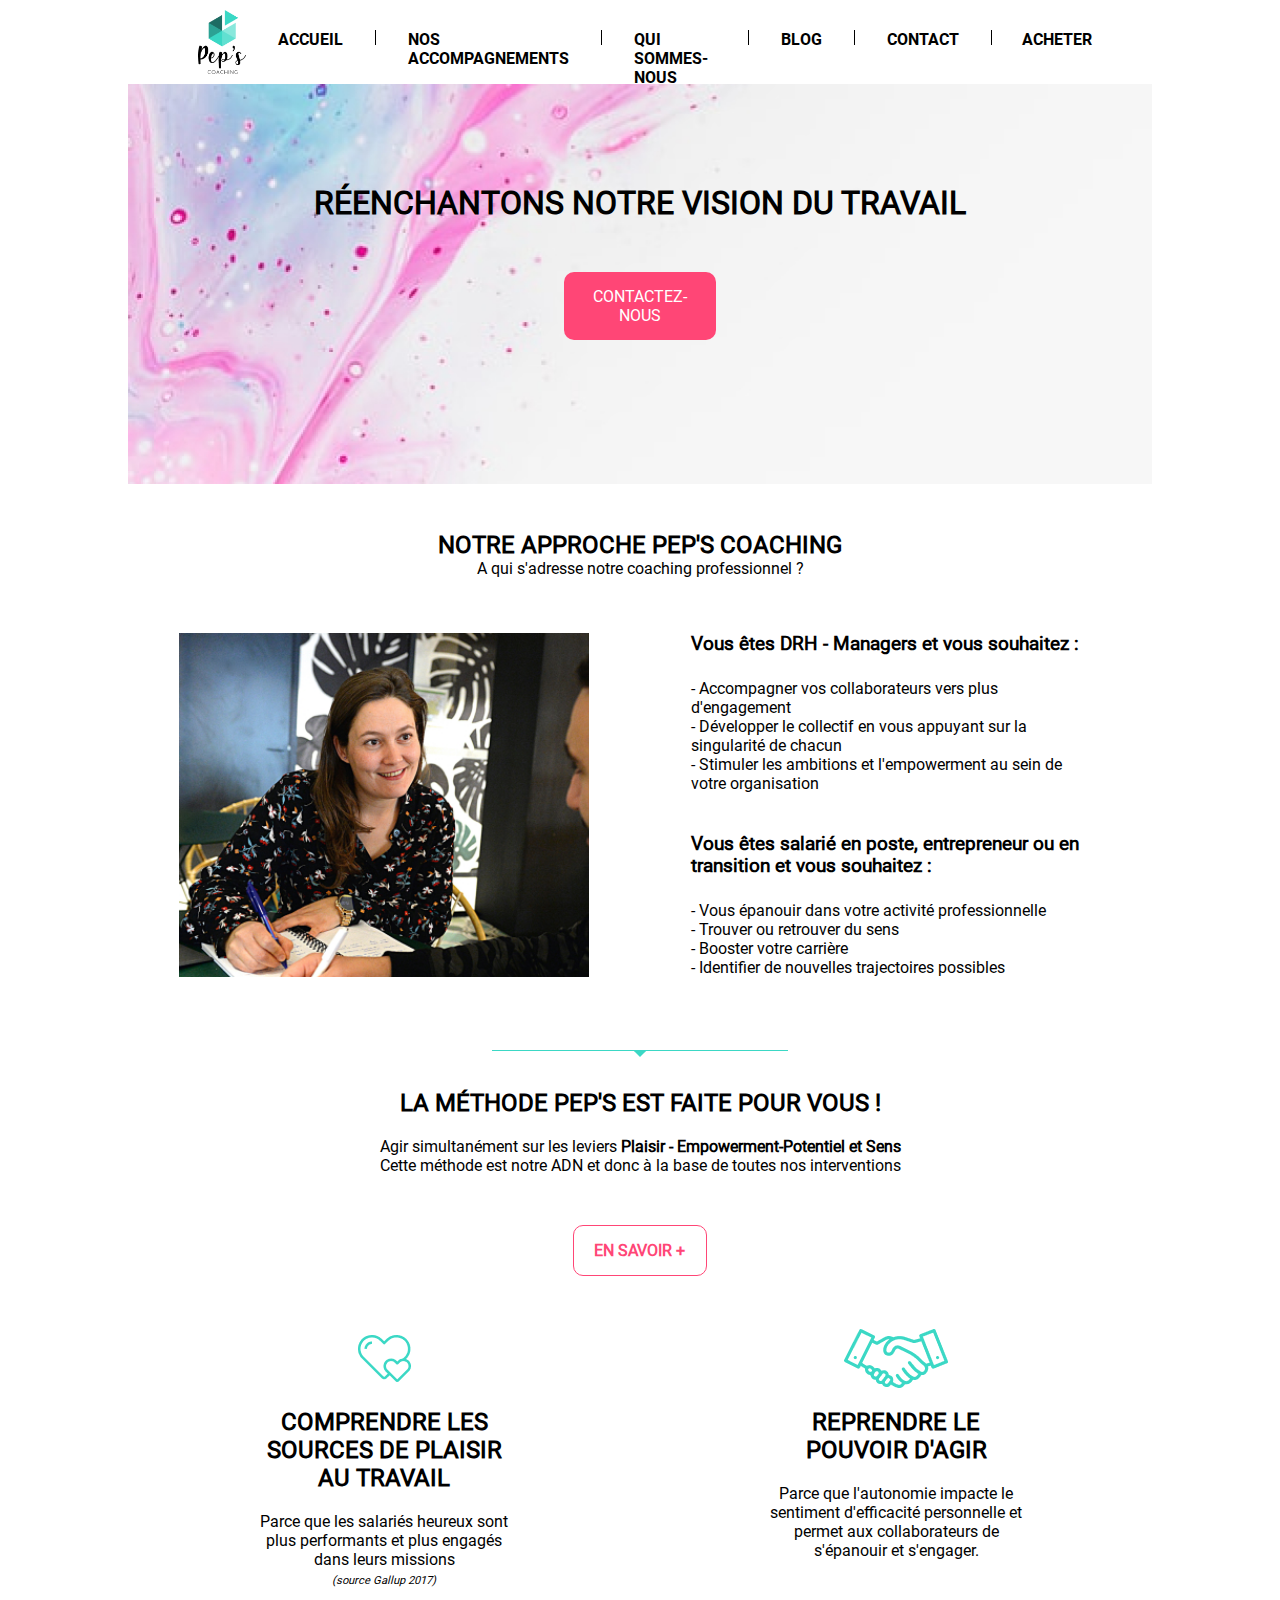
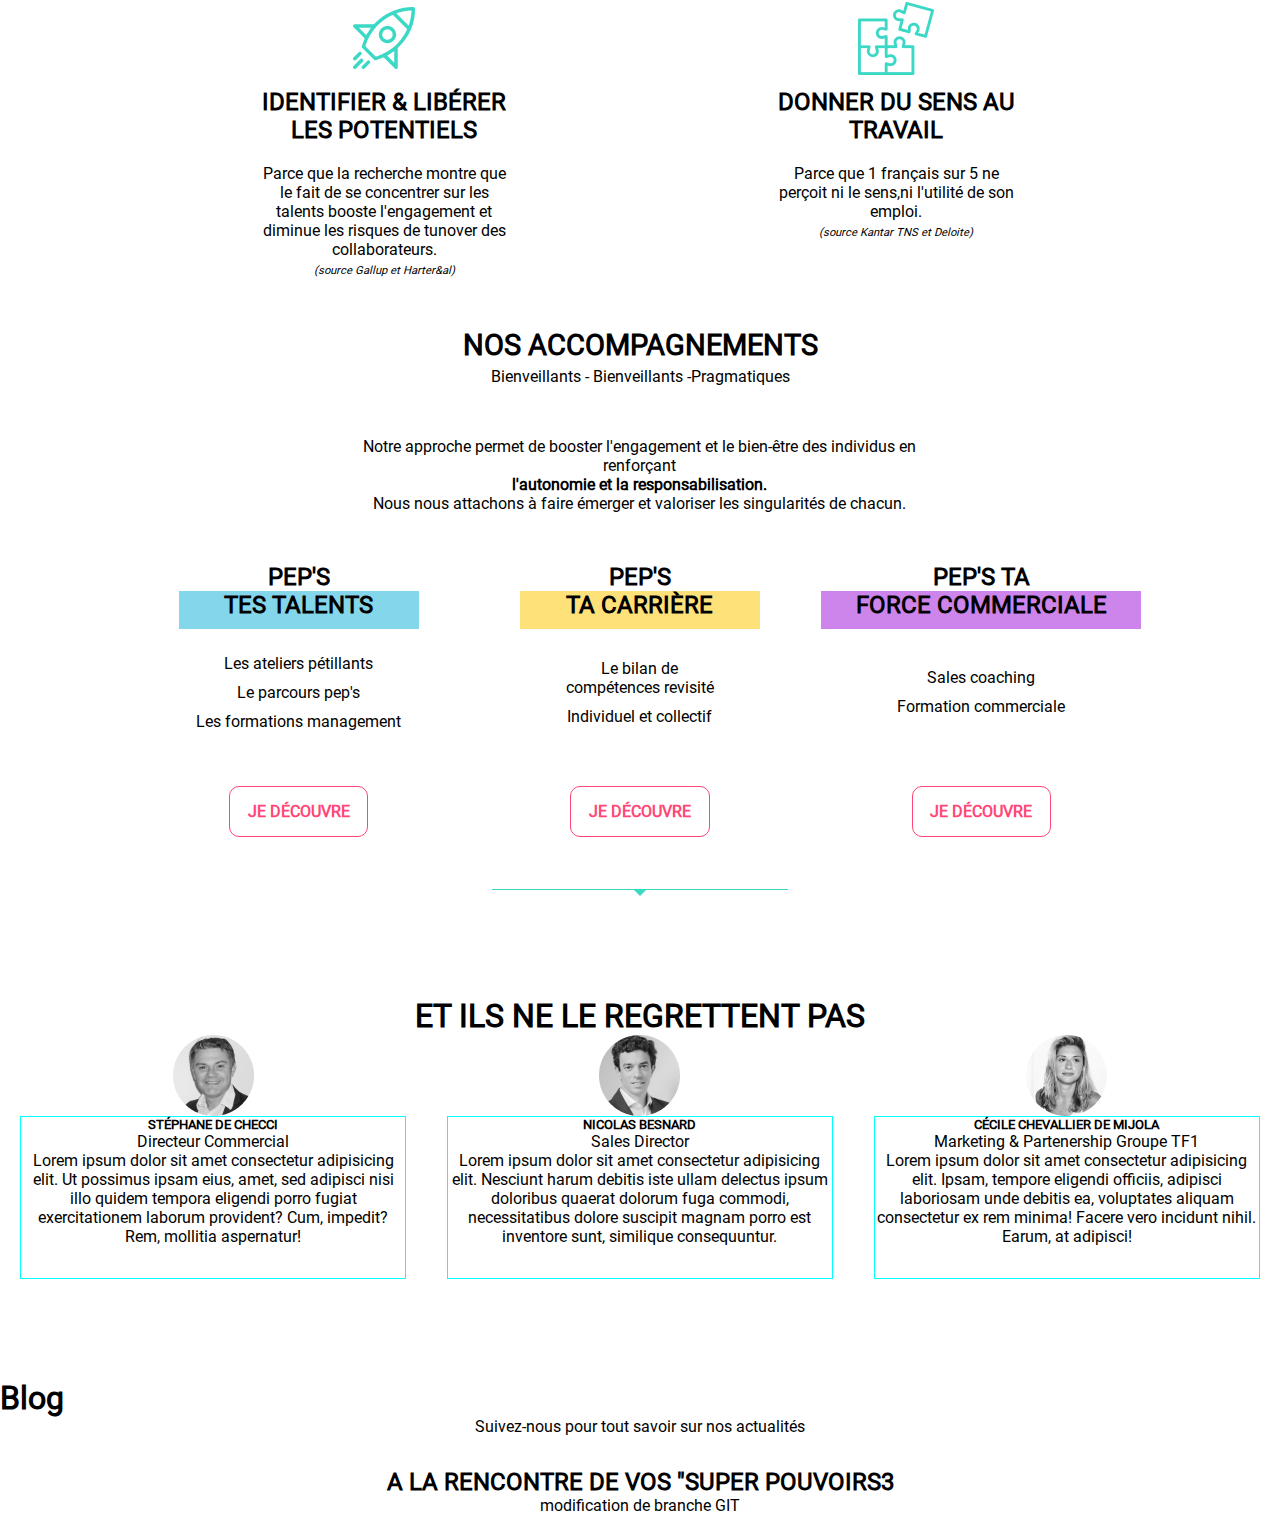
==== assets/index.html @ 3a13895c "Ajout d'un paragraphe" ====
<!DOCTYPE html>
<html lang="fr">

    <head>
        <meta charset="UTF-8">
        <meta http-equiv="X-UA-Compatible" content="IE=edge">
        <meta name="viewport" content="width=device-width, initial-scale=1.0">
        <link rel="stylesheet" href="style.css">
        <title>Pep's Coaching</title>
    </head>

    <body>
        <div class="wrap">
            
            <!---------- NAVBAR + LOGO -------->
            <nav>
                <img src="./Image/Logo.png" alt="Ceci et le logo">
                <div class="navBar">
                    <div class="barre">ACCUEIL</div>
                    <div class="barre">NOS ACCOMPAGNEMENTS</div>
                    <div class="barre">QUI SOMMES-NOUS</div>
                    <div class="barre">BLOG</div>
                    <div class="barre">CONTACT</div>
                    <div>ACHETER</div>
                </div>
            </nav>

            <!----------- HEADER ----------->
            <header>
                <h1>RÉENCHANTONS NOTRE VISION DU TRAVAIL</h1>
                
                <div id="bouton1">
                    <p>CONTACTEZ-NOUS</p>
                </div>
            </header>

            <!------------ MAIN ------------>
            <main>

                <div class="notreApproche">
                    <h2>NOTRE APPROCHE PEP'S COACHING</h2>
                    <p>A qui s'adresse notre coaching professionnel ?</p>
                </div>

                <div class="container firstContainer">
                    <div id="image">
                    </div>
                    <div id="columnFirstSection" class="textColumn">
                        <div>
                            <h3>Vous êtes DRH - Managers et vous souhaitez :</h3>
                            <ul>
                                <li>- Accompagner vos collaborateurs vers plus d'engagement</li>
                                <li>- Développer le collectif en vous appuyant sur la singularité de chacun</li>
                                <li>- Stimuler les ambitions et l'empowerment au sein de votre organisation</li>
                            </ul>
                        </div>
        
                        <div>
                            <h3>Vous êtes salarié en poste, entrepreneur ou en transition et vous souhaitez :</h3>
                            <ul>
                                <li>- Vous épanouir dans votre activité professionnelle</li>
                                <li>- Trouver ou retrouver du sens</li>
                                <li>- Booster votre carrière</li>
                                <li>- Identifier de nouvelles trajectoires possibles</li>
                            </ul>
                        </div>
                    </div>
                </div>

                <div class="containerFleche">
                    <div id="barrefleche">

                    </div>
                </div>

                <div>
                    <h2>LA MÉTHODE PEP'S EST FAITE POUR VOUS !</h2>

                    <ul class="methode">
                        <li>Agir simultanément sur les leviers <span>Plaisir - Empowerment-Potentiel et Sens</span></li>
                        <li>Cette méthode est notre ADN et donc à la base de toutes nos interventions</li>
                    </ul>

                    <div id="enSavoir" class="boutonRouge">
                        <p>EN SAVOIR +</p>
                    </div>

                </div>

                <div class="container">

                    <div class="containerWithIcones">

                        <div id="icone"></div>

                        <h4>COMPRENDRE LES SOURCES DE PLAISIR AU TRAVAIL</h4>

                        <p>
                            Parce que les salariés heureux sont plus performants et plus engagés dans leurs missions
                            <br /><em>(source Gallup 2017)</em>
                        </p>

                    </div>

                    <div class="containerWithIcones">

                        <div id="icone1"></div>

                        <h4>REPRENDRE LE POUVOIR D'AGIR</h4>

                        <p>
                            Parce que l'autonomie impacte le sentiment d'efficacité personnelle et permet aux collaborateurs de s'épanouir et s'engager.
                        </p>

                    </div>

                </div>

                <div class="container">
                    <div class="containerWithIcones">
                        <div id="icone2"></div> 
                        <h4>IDENTIFIER & LIBÉRER LES POTENTIELS</h4>
                        <p>
                            Parce que la recherche montre que le fait de se concentrer sur les talents booste l'engagement et diminue les risques de tunover des collaborateurs.
                            <br /><em>(source Gallup et Harter&al)</em>
                        </p>
                    </div>
                    <div class="containerWithIcones">
                        <div id="icone3"></div>
                        <h4>DONNER DU SENS AU TRAVAIL</h4>
                        <p>
                            Parce que 1 français sur 5 ne perçoit ni le sens,ni l'utilité de son emploi.
                            <br /><em>(source Kantar TNS et Deloite)</em>
                        </p>
                    </div>
                </div>



                <div class="container divAccomp">
                    <div>
                        <h3>NOS ACCOMPAGNEMENTS</h3>
                        <p>Bienveillants - Bienveillants -Pragmatiques</p>
                    </div>
                    <div>
                        <p>Notre approche permet de booster l'engagement et le bien-être des individus en renforçant <br /><span>l'autonomie et la responsabilisation.</span><br />Nous nous attachons à faire émerger et valoriser les singularités de chacun.</p>
                    </div>
                </div>







                <div class="container">

                    <div class="flexColumn">
                        <h4>PEP'S<br />
                            <span id="underlineTitle1">
                                TES TALENTS
                            </span>
                        </h4>
                        <ul>
                            <li>Les ateliers pétillants</li>
                            <li>Le parcours pep's</li>
                            <li> Les formations management</li> 
                        </ul>
                        <div class="boutonRouge">
                            <p>JE DÉCOUVRE</p>
                        </div>
                    </div>

                    <div class="flexColumn">
                        <h4>PEP'S<br />
                            <span id="underlineTitle2">
                                TA CARRIÈRE
                            </span>
                        </h4>                   
                        <ul>
                            <li>Le bilan de<br />compétences revisité</li> 
                            <li>Individuel et collectif</li>
                        </ul>
                        <div class="boutonRouge">
                            <p>JE DÉCOUVRE</p>
                        </div>
                    </div> 

                    <div class="flexColumn">
                        <h4>PEP'S TA<br />
                            <span id="underlineTitle3">FORCE COMMERCIALE</span>
                        </h4>
                        <ul>
                           <li>Sales coaching</li>
                           <li>Formation commerciale</li>
                        </ul>
                        <div class="boutonRouge">
                            <p>JE DÉCOUVRE</p>
                        </div>
                    </div>

                </div>
                <div class="containerFleche">
                    <div id="barrefleche">

                    </div>
                </div>
            </main>
        </div>
        <section>
            <div class="container directorBox">
                <h1>ET ILS NE LE REGRETTENT PAS</h1>
                <div class="containerDirector">
                    <div class="flexColumn">
                        <img src="./Image/Patrick.jpg" />
                        <div class="borderBlue">
                            <div>
                                <h5>STÉPHANE DE CHECCI</h5>
                                <p>Directeur Commercial</p>
                            </div>
                            <p>Lorem ipsum dolor sit amet consectetur adipisicing elit. Ut possimus ipsam eius, amet, sed adipisci nisi illo quidem tempora eligendi porro fugiat exercitationem laborum provident? Cum, impedit? Rem, mollitia aspernatur!</p>
                        </div>

                    </div>
                    <div class="flexColumn">
                        <img src="./Image/Francis.jpg">
                        <div class="borderBlue">
                            <div>
                                <h5>NICOLAS BESNARD</h5>
                                <p>Sales Director</p>
                            </div>
                            <p>Lorem ipsum dolor sit amet consectetur adipisicing elit. Nesciunt harum debitis iste ullam delectus ipsum doloribus quaerat dolorum fuga commodi, necessitatibus dolore suscipit magnam porro est inventore sunt, similique consequuntur.</p>
                        </div>
                    </div>
                    <div class="flexColumn">
                        <img src="./Image/valerie.jpg">
                        <div class="borderBlue">
                            <div>
                                <h5>CÉCILE CHEVALLIER DE MIJOLA</h5>
                                <p>Marketing & Partenership Groupe TF1</p>
                            </div>
                            <p>Lorem ipsum dolor sit amet consectetur adipisicing elit. Ipsam, tempore eligendi officiis, adipisci laboriosam unde debitis ea, voluptates aliquam consectetur ex rem minima! Facere vero incidunt nihil. Earum, at adipisci!</p>
                        </div>
                    </div>
                    
                </div>
            </div>
        </section>
        <section>
            <h1>Blog</h1>
            <p>Suivez-nous pour tout savoir sur nos actualités</p>
             
            <h2>A LA RENCONTRE DE VOS "SUPER POUVOIRS3</h2>
            <p>modification de branche GIT</p>
        </section>

    


    </body>

</html>
---- assets/style.css ----
/* -----------POLICE ------ */
@font-face {
    font-family: 'roboto';
    src: url('./Roboto/Roboto-Regular.ttf');
}
@font-face {
    font-family: 'roboto-bold';
    src: url('./Roboto/Roboto-Bold.ttf');

}
/* --------CSS GLOBAL-------- */

*{
    padding: 0;
    margin: 0;
    text-decoration: none;
    list-style: none;
}

.wrap{
    width:80%;
    margin-left: auto;
    margin-right: auto;
}
 /* ----------NAVBAR + LOGO-----------  */

body{
    font-family: 'roboto'
}

nav{
    display: flex;
    position:relative;
    background-color: white;
    margin-left: auto;
    margin-right: 3rem;
    justify-content: space-between;
    width:100%;
}

.navBar{
    display: flex;
    margin-right: 60px;
    margin-top: 30px;
    text-transform: uppercase;
    font-weight: bolder;
    font-family: 'roboto-bold';
}

.navBar div:last-child{
    padding-left: 30px;
}

nav>img{
    display: flex;
    justify-content: flex-start;
    width: 3rem;
    height: 4rem;
    margin-left: 70px;
    margin-top:10px;
    margin-bottom: 10px;
}

.barre{
    padding-right: 2rem;
    padding-left: 2rem;
    height: 15px;
    border-right: 1px solid black;
}
/* -----------------HEADER STYLE------------- */
header{
    background-image: url(./Image/photo-1556139943-4bdca53adf1e\ 1\ \(1\).jpg);
    background-size: cover;
    width:100%;
    height: 25rem;
    text-align: center;
}
/*-------------- MAIN---------- */
#image{
    background-image: url(./Image/visuel\ ntre\ approchue.jpg);
    background-size: cover;
    width: 40%;
}
.notreApproche{
    padding-top: 15px;
    padding-bottom:15px;
    margin-bottom: 20px;
}
.textColumn{
    width: 40%;
}
.textColumn>:first-child{
    margin-bottom: 40px;
}
h1{
    padding-top: 100px;
    font-weight: bold;
    font-size: xx-large;
}
h2{
    text-align: center;
    padding-top: 2rem;
    font-weight: bold;
    /* font-size: xx-large; */
}

p{
    text-align: center;
}
#bouton1{
    padding:15px;
    border-radius: 10px;
    background-color: rgb(255 70 118);
    width: 12%;
    margin-top: 50px;
    margin-left: auto;
    margin-right: auto;
    color: white;
}
/* li{
    text-align: start;

} */
span{
    font-weight: bold;
}
.boutonRouge{
    padding:15px;
    border-radius: 10px;
    background-color: white;
    width: 35%;
    margin-top: 50px;
    margin-left: auto;
    margin-right: auto;
    color: rgb(255 70 118);
    border:1px solid rgb(255 70 118);
    font-weight: bold;
    text-align: justify;
}
#enSavoir{
    width: 10%;
}
.firstContainer{
    padding-top: 20px;
    padding-bottom: 20px;
}
#columnFirstSection{
    height: 40%;
}
.methode{
    margin-top: 20px;
}
.methode>li{
    width: 80%;
    margin-left: auto;
    margin-right: auto;
    text-align: center;
}
.containerFleche{
    height: 10px;
    margin-top: 50px;
}
#barrefleche{
    background-image: url("./Image/Ligne.png");
    background-repeat: no-repeat;
    background-position: center;
    height: inherit;
}
.textColumn>div>h3{
    margin-bottom: 1.5rem;
}
h2>ul>li{
    text-align: center;
} 
h4{
    display: flex;
    text-align: center;
}

.container{
    display: flex;
    justify-content: space-around;

}
#icone{
    background-image: url("./Image/Frame3.png");
    background-repeat: no-repeat;
    background-position: center;
    height: 100px;
    margin-top: 2rem;
}
#icone1{
    background-image: url("./Image/Frame2.png");
    background-repeat: no-repeat;
    background-position: center;
    height: 100px;
    margin-top: 2rem;
}
#icone2{
    background-image: url("./Image/Frame1.png");
    background-repeat: no-repeat;
    background-position: center;
    height: 100px;
}
#icone3{
    background-image: url("./Image/Frame.png");
    background-repeat: no-repeat;
    background-position: center;
    height: 100px;
}
.containerWithIcones{
    display: flex;
    flex-direction: column;
    width: 25%;
}
.containerWithIcones>p{
    text-align: center;
}
.containerWithIcones>ul>li{
    justify-content: center;
}
h4{
    font-size: x-large;
    justify-content: center;
    margin-bottom: 20px;
}
em{
    font-size: 0.7em;
}

.divAccomp{
    display: flex;
    flex-direction: column;
    margin-bottom: 50px;
}

.divAccomp>div>h3{
    font-size: 1.8em;
    text-align: center;
    font-weight: bold;
    margin-top: 50px;
}
.divAccomp>div>p{
    font-size: 1sem;
    margin-top: 5px;
}
.divAccomp>div:nth-child(2){
    margin-left: auto;
    margin-right: auto;
    margin-top: 20px;
    width: 60%;
}
.divAccomp>div:first-child{
    margin-bottom: 1.6rem;
}
.flexColumn{
    display: flex;
    flex-direction: column;
    justify-content: space-between;
    align-items: center;
    text-align: justify;
    width: 30%;

}
.flexColumn>h4{
    flex-direction: column;
}
.flexColumn li{
    padding: 5px;
    text-align: center;
}
#underlineTitle1{
    height: 100%;
    width: 15rem;
    background-color: rgb(132, 214, 235,1);
    padding-bottom: 10px;
    background-repeat: repeat-y;
    background-size: 50% auto;
}
#underlineTitle2{
    height: 100%;
    width: 15rem;
    background-color: rgb(255, 225, 122,1);
    padding-bottom: 10px;
    background-repeat: repeat-y;
    background-size: 50% auto;
}
#underlineTitle3{
    height: 100%;
    width: 20rem;
    background-color: rgb(205, 132, 235,1);
    padding-bottom: 10px;
    background-repeat: repeat-y;
    background-size: 50% auto;
}
section h1{
    margin-left: auto;
    margin-right: auto;
}
.directorBox{
    display: flex;
    flex-direction: column;

}
.containerDirector{
    display: flex;
    justify-content: space-around;
}
.borderBlue{
    border: 1px solid aqua;
    width: 100%;
    padding-bottom: 2rem;
}
h5{
    text-align: center;
}
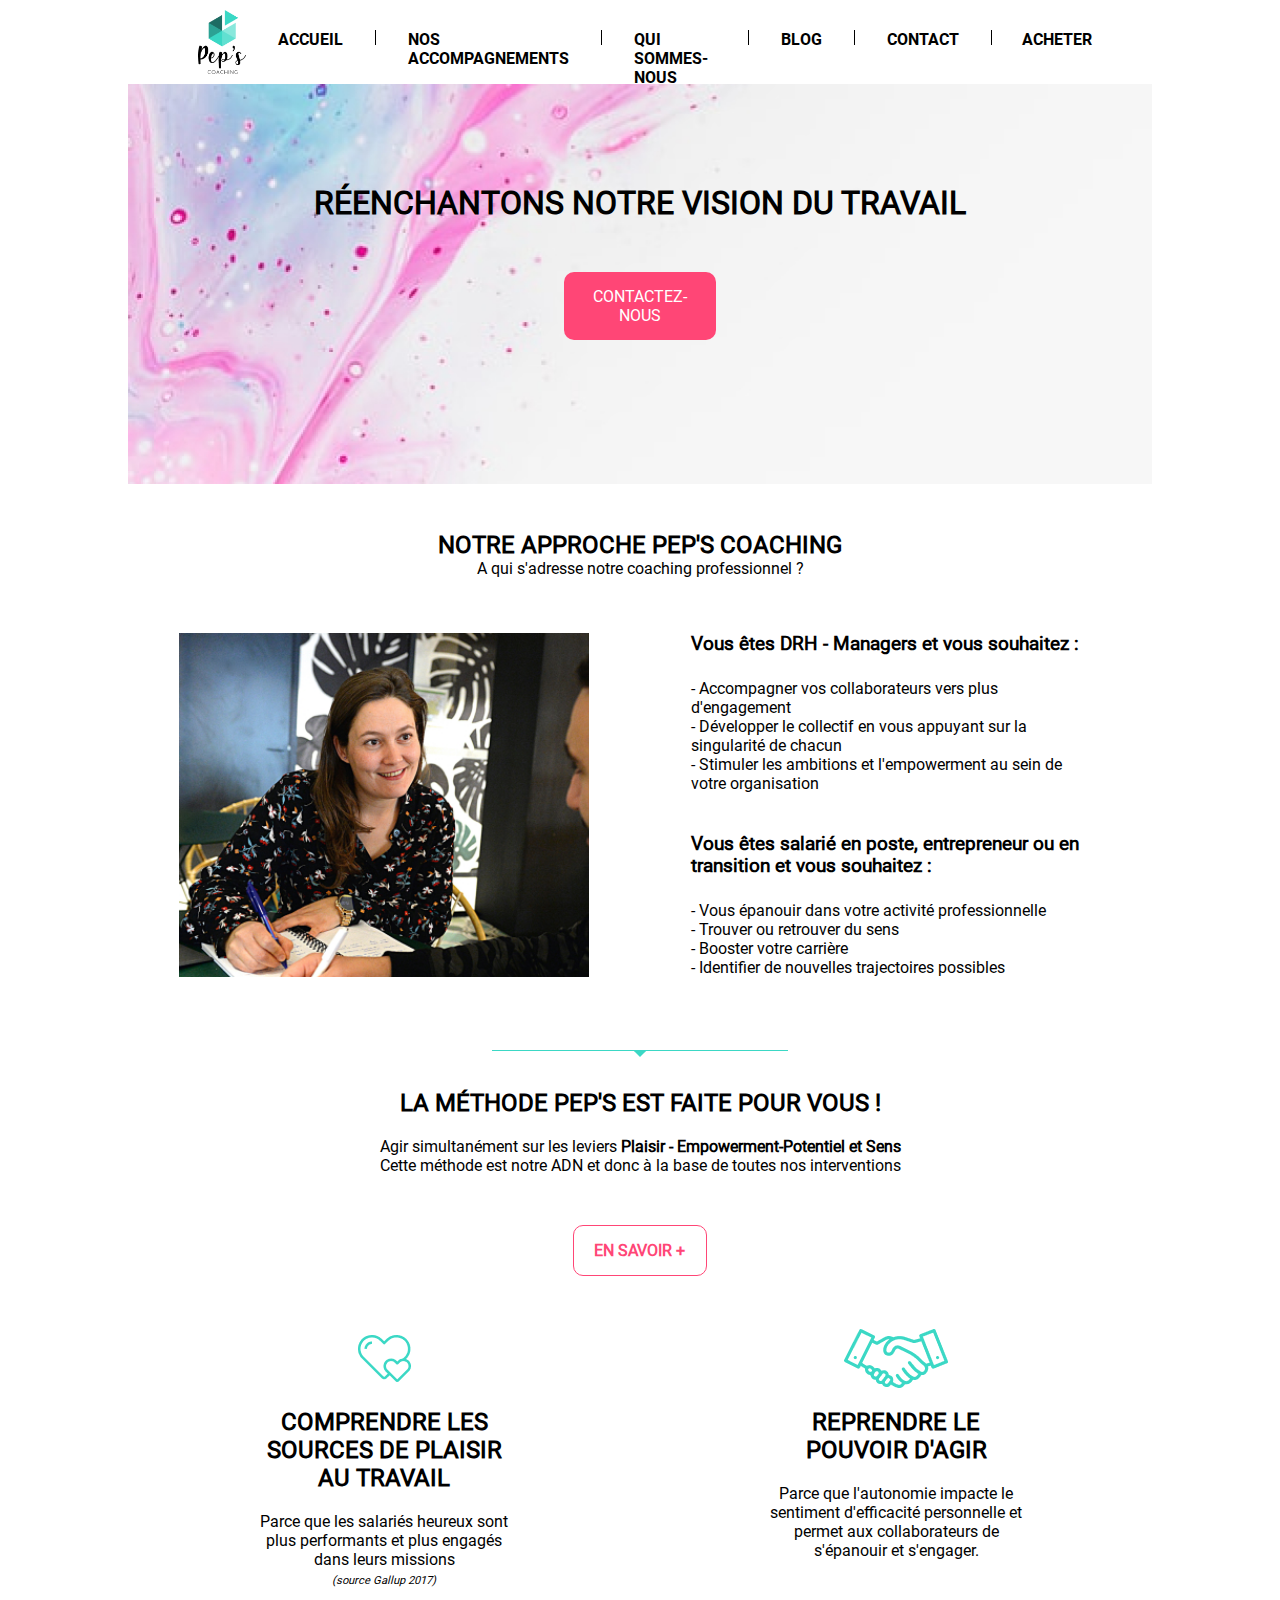
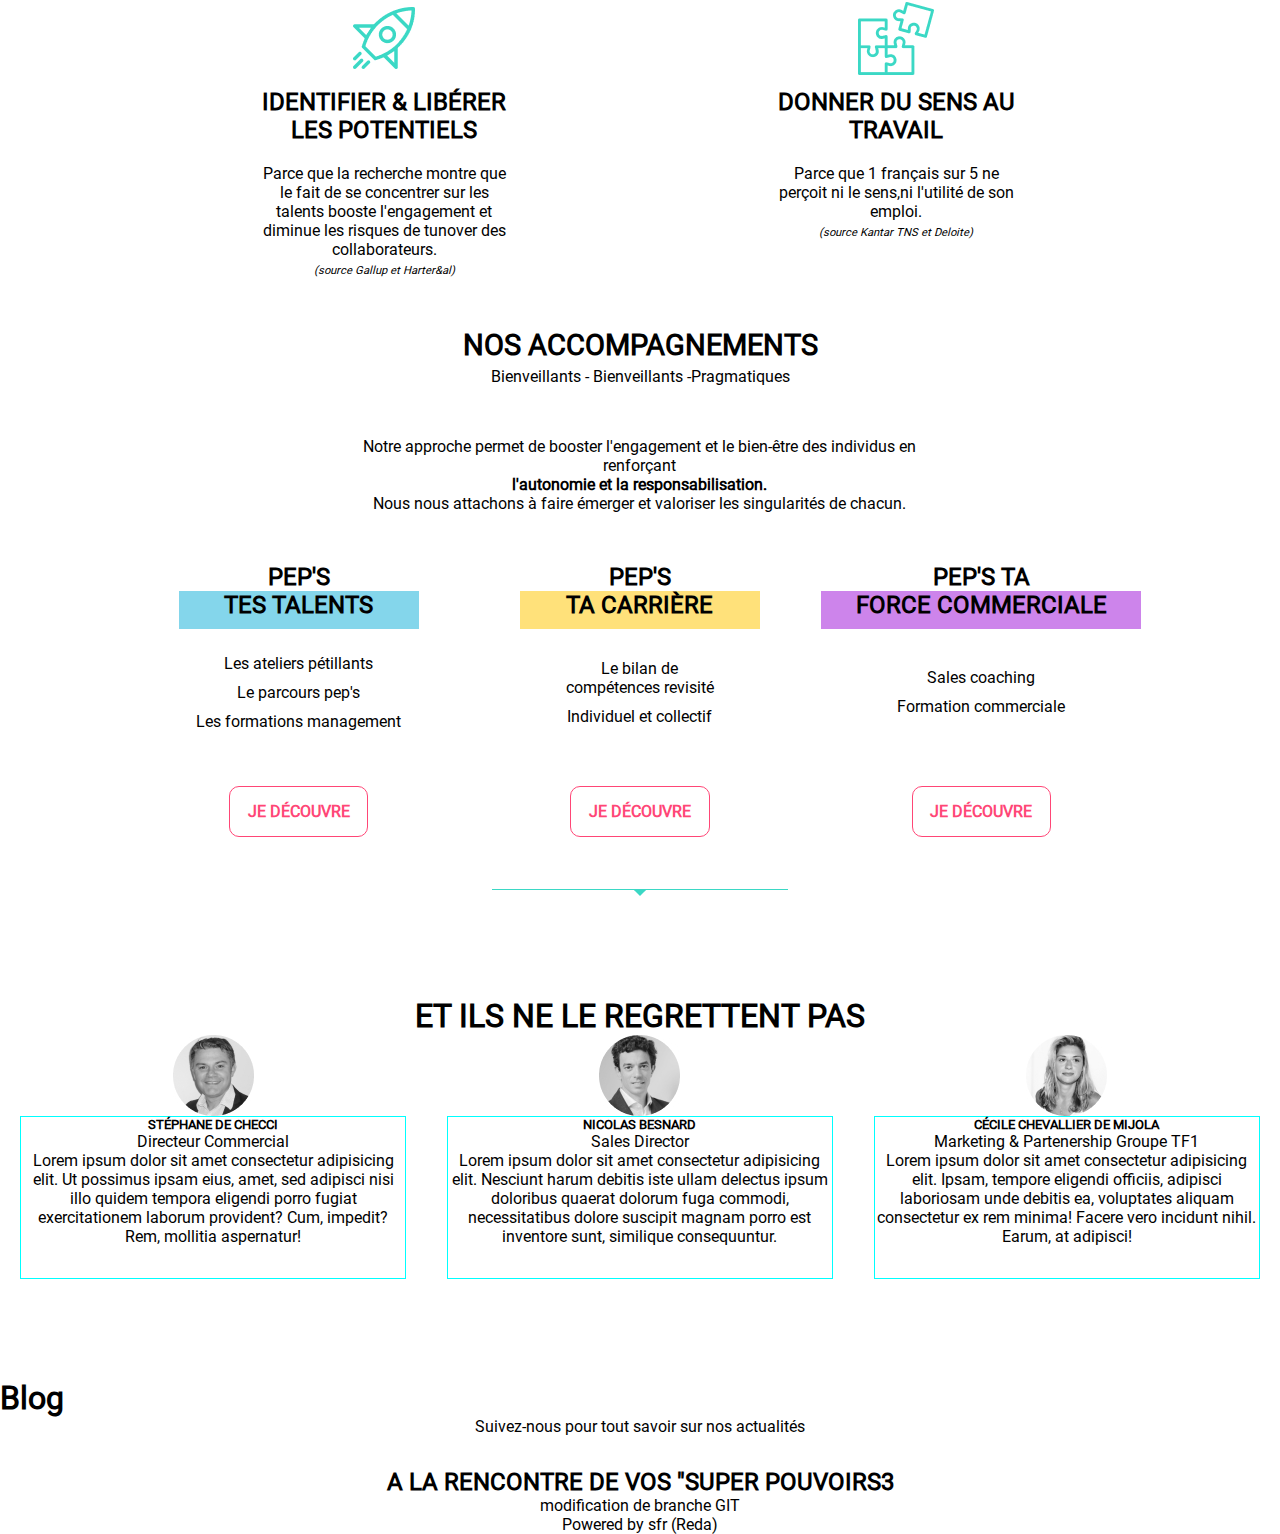
==== commit cd345db1: "Ajout d'un second paragraphe" ====
--- a/assets/index.html
+++ b/assets/index.html
@@ -252,6 +252,7 @@
              
             <h2>A LA RENCONTRE DE VOS "SUPER POUVOIRS3</h2>
             <p>modification de branche GIT</p>
+            <p>Powered by sfr (Reda)</p>
         </section>
 
     
